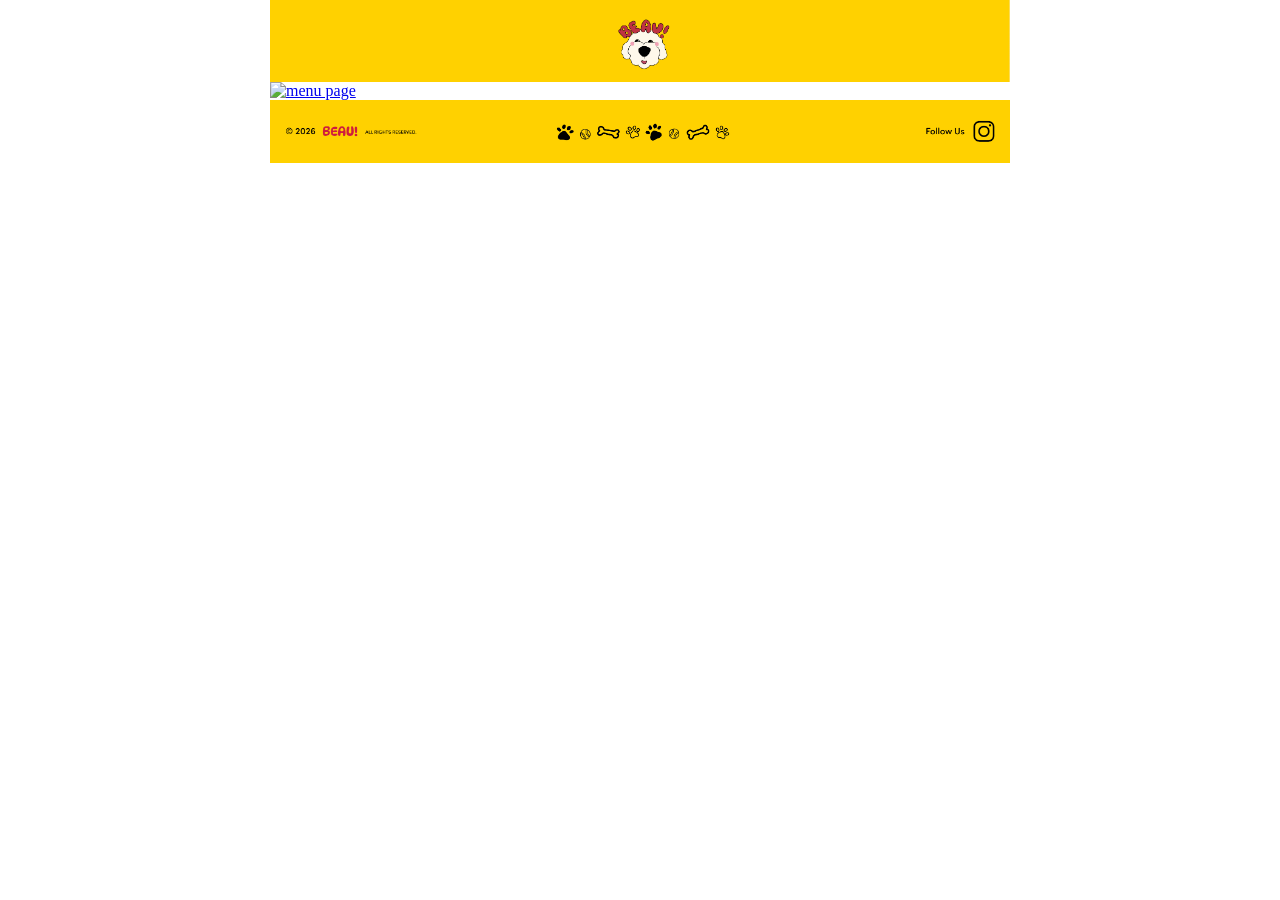
==== menu.html @ cee975c8 "Add files via upload" ====
<!DOCTYPE html PUBLIC "index.html"> 
<html lang="en"></html>

<git add .></git>

<link rel="stylesheet" type="text/css" media="screen" href="menu.css"> 
<meta name="viewport" content="width=device-width, initial-scale=1.0"> 

<header>
    <section class="container">
    <div class="header-placeholder">
      <a href="index.html">
      <img src="header-mobile.png" alt="header design">
        </a>    
    </div>
  </header>
</div>
 
<section class="container"> 
  <div class="menu content"> 
    <a href="menu.html"> 
      <img src="menupage-mobile.png" alt="menu page"/> 
    </a> 
  </div> 
</section> 
</div>

  <footer>
    <section class="container">
    <div class="footer-placeholder">
      <a href="https://www.instagram.com/itsbeaubi/">
      <img src="footer-mobile.png" alt="footer design"/>
        </a>
    </div>
  </footer>
</div>
---- menu.css ----
* {
  margin: 0;
  padding: 0;
  box-sizing: border-box;
}

.container {
  width: 100%;
  max-width: 740px; 
  margin: 0 auto;

/* this changes image colour */
.header-placeholder {
  background: linear-gradient(135deg, #e5e5e5 0%, #f5f5f5 100%);
   margin-top: 0rem;
   margin-bottom: 0rem;
  overflow: hidden;
}

.header-placeholder img {
  width: 100%;
  height: 100%;
  display: block;
}

.container {
  width: 100%;
  max-width: 740px; 
  margin: 0 auto;

/* this changes image colour */
.menu.content {
   background: linear-gradient(135deg, #e5e5e5 0%, #f5f5f5 100%);
   margin-top: 0rem;
   margin-bottom: 0rem;
  overflow: hidden;
}

.menu.content img {
 width: 100%;
  height: 100%;
  object-fit: cover;
  display: block;
}


.footer-placeholder {
   background: linear-gradient(135deg, #e5e5e5 0%, #f5f5f5 100%);
   margin-top: 0rem;
   margin-bottom: 0rem;
  overflow: hidden;
}
}

.footer-placeholder img {
  width: 100%;
  height: 100%;
  display: block;
}
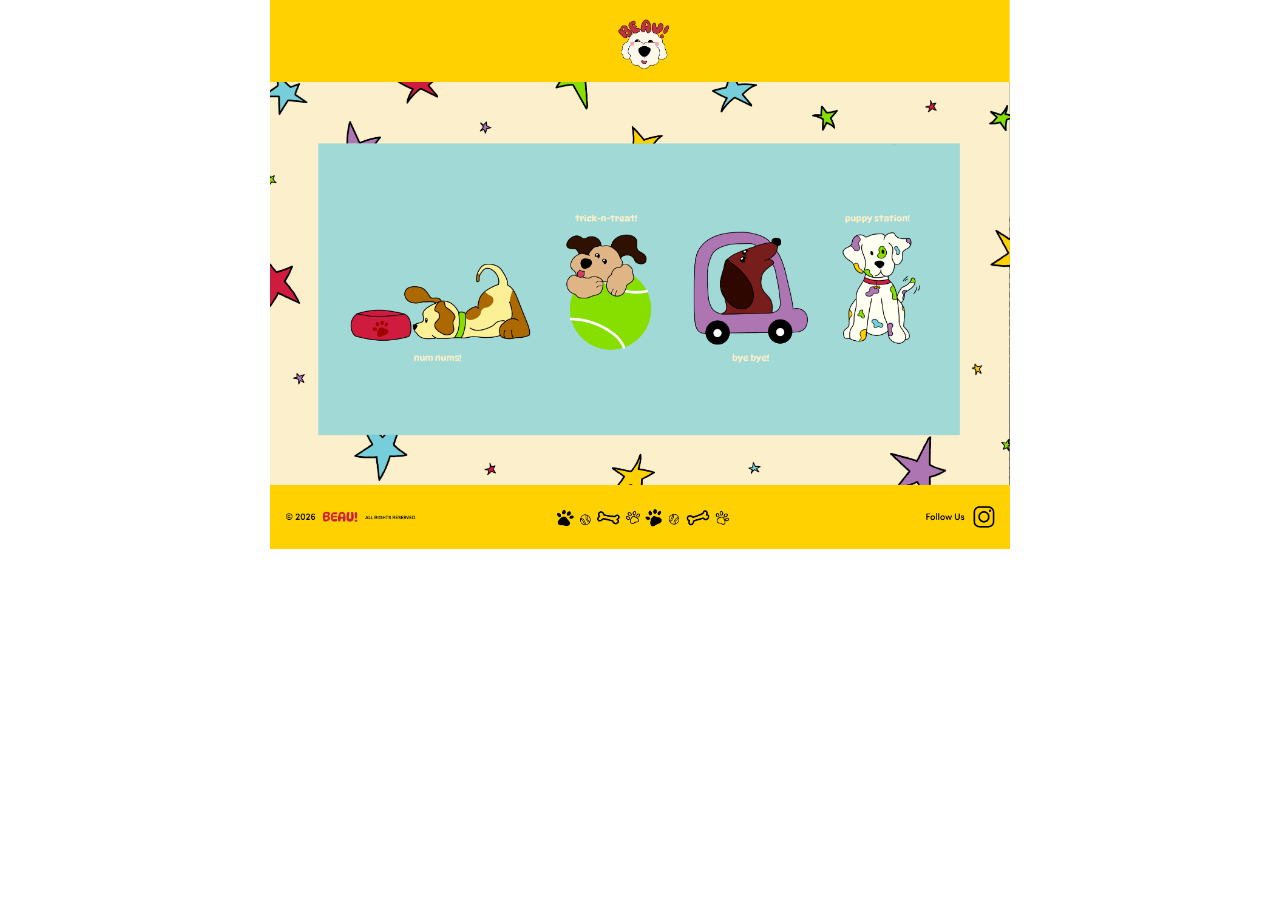
==== commit c2cd7af1: "Update menu.html" ====
--- a/menu.html
+++ b/menu.html
@@ -17,7 +17,7 @@
 </div>
  
 <section class="container"> 
-  <div class="menu content"> 
+  <div class="menu-content"> 
     <a href="menu.html"> 
       <img src="menupage-mobile.png" alt="menu page"/> 
     </a> 
@@ -33,4 +33,4 @@
         </a>
     </div>
   </footer>
-</div>+</div>
--- a/menu.css
+++ b/menu.css
@@ -4,56 +4,42 @@
   box-sizing: border-box;
 }
 
+/* ONE container rule ONLY */
 .container {
   width: 100%;
-  max-width: 740px; 
+  max-width: 740px;
   margin: 0 auto;
+}
 
-/* this changes image colour */
+/* HEADER */
 .header-placeholder {
-  background: linear-gradient(135deg, #e5e5e5 0%, #f5f5f5 100%);
-   margin-top: 0rem;
-   margin-bottom: 0rem;
   overflow: hidden;
 }
 
 .header-placeholder img {
   width: 100%;
-  height: 100%;
+  height: auto;
   display: block;
 }
 
-.container {
-  width: 100%;
-  max-width: 740px; 
-  margin: 0 auto;
-
-/* this changes image colour */
-.menu.content {
-   background: linear-gradient(135deg, #e5e5e5 0%, #f5f5f5 100%);
-   margin-top: 0rem;
-   margin-bottom: 0rem;
+/* MENU */
+.menu-content {
   overflow: hidden;
 }
 
-.menu.content img {
- width: 100%;
-  height: 100%;
-  object-fit: cover;
+.menu-content img {
+  width: 100%;
+  height: auto;
   display: block;
 }
 
-
+/* FOOTER */
 .footer-placeholder {
-   background: linear-gradient(135deg, #e5e5e5 0%, #f5f5f5 100%);
-   margin-top: 0rem;
-   margin-bottom: 0rem;
   overflow: hidden;
-}
 }
 
 .footer-placeholder img {
   width: 100%;
-  height: 100%;
+  height: auto;
   display: block;
-}+}
